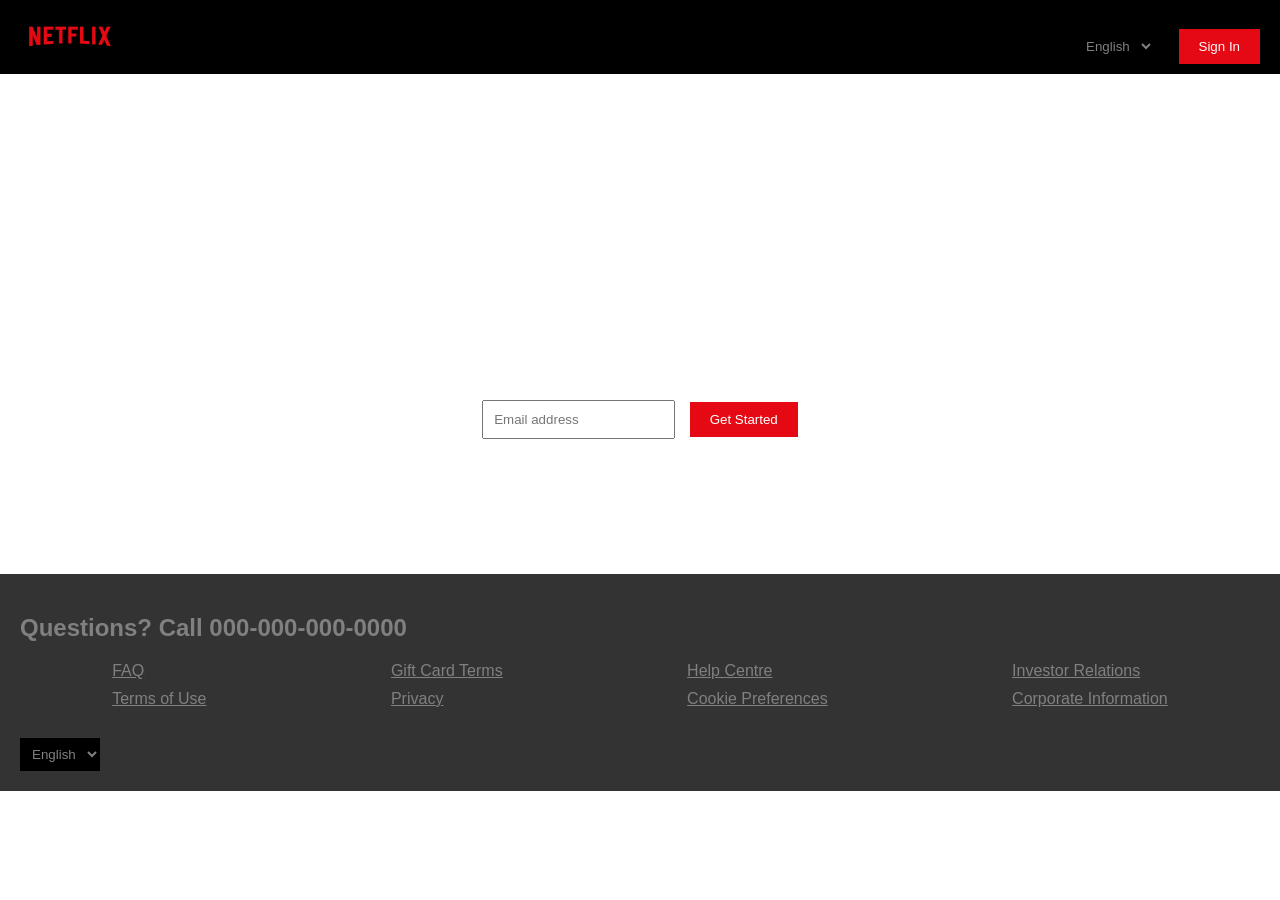
==== bharatintern/task-3-netflix-landing-page/Netflix_Home.html @ 7cb7fa06 "Added BharatIntern internship tasks" ====
<!DOCTYPE html>
<html>
    <head>
        <title>Netflix India - Watch TV Shows Online, Watch Movies Online</title>
        <link rel="stylesheet" type="text/css" href="Netflix_Home.css">
    </head>
    <body>
        <header>
            <div class="right">
                <img class="logo" src="[data-uri]" alt="NETFLIX.img">
            </div>   
                <div class="right">
                    <select name="Language" class="Language">
                        <option value="English">English</option>
                        <option value="हिंदी">हिंदी</option>
                    </select>
                    <button>Sign In</button>
                </div>
        </header>
        <div class="img">
            <div class="content">
                <h1>Unlimited movies,<br>TV shows and more.</h1>
                <h3>Watch anywhere, Cancel anytime.</h3>
                <p>Ready to watch?Enter your email to create or restart your membership.</p>
                <form>
                    <div class="email">
                        <input type="email" name="email" placeholder="Email address" required>
                        <button type="submit">Get Started</button>
                    </div>
                </form>
            </div>
        </div>

        <div class="footer">
            <h2>Questions? Call 000-000-000-0000</h2>
            <div class="row">
                <div class="col">
                    <a href="#">FAQ</a>
                    <a href="#">Terms of Use</a>
                </div>
                <div class="col">
                    <a href="#">Gift Card Terms</a>
                    <a href="#">Privacy</a>
                </div>
                <div class="col">
                    <a href="#">Help Centre</a>
                    <a href="#">Cookie Preferences</a>
                </div>
                <div class="col">
                    <a href="#">Investor Relations</a>
                    <a href="#">Corporate Information</a>
                </div>
            </div>
            
            <select name="Language" class="Language">
                <option value="English">English</option>
                <option value="हिंदी">हिंदी</option>
            </select>
        </div>
    </body>
</html>
---- bharatintern/task-3-netflix-landing-page/Netflix_Home.css ----
body {
    font-family: Arial, sans-serif;
    margin: 0;
    padding: 0;
}

header {
    background-color: #000;
    color: #fff;
    padding: 10px 20px;
    display: flex;
    justify-content: space-between;
    align-items: center;
}

select{
    color:grey;
    background-color: black;
    border: grey;
}
.right {
    align-items: center;
}

.logo {
    width: 100px;
    height: 50px;
}

.Language {
    margin-right: 20px;
    padding-top: 1px;
}

.img {
    background: url('https://miro.medium.com/v2/resize:fit:1400/1*5lyavS59mazOFnb55Z6znQ.png') center/cover no-repeat;
    height: 500px;
    display: flex;
    align-items: center;
    justify-content: center;
}

.content {
    text-align: center;
    color: #fff;
}

input[type="email"] {
    padding: 10px;
    margin-right: 10px;
}

button {
    padding: 10px 20px;
    background-color: #e50914;
    color: #fff;
    border: none;
}

.footer {
    background-color: #333;
    color:grey;
    padding: 20px;
}

.row {
    display: flex;
    justify-content: space-around;
    margin-top: 20px;
}

.col {
    text-align: left;
}

a {
    color: gray;
    display: block;
    margin-bottom: 10px;
}

.Language {
    margin-top: 20px;
    padding: 8px;
}
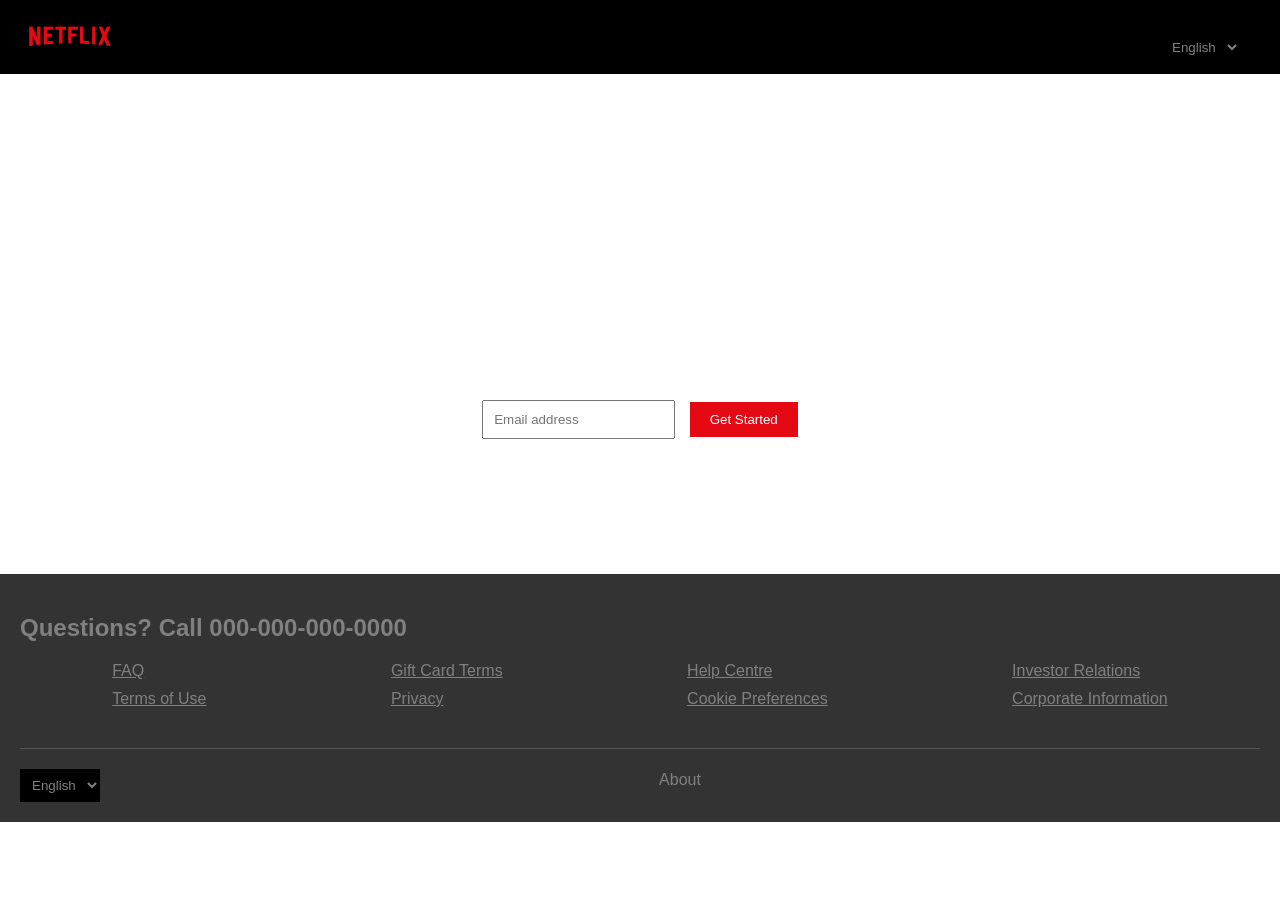
==== commit c97d7753: "Added Readme" ====
--- a/bharatintern/task-3-netflix-landing-page/Netflix_Home.html
+++ b/bharatintern/task-3-netflix-landing-page/Netflix_Home.html
@@ -14,7 +14,6 @@
                         <option value="English">English</option>
                         <option value="हिंदी">हिंदी</option>
                     </select>
-                    <button>Sign In</button>
                 </div>
         </header>
         <div class="img">
@@ -52,10 +51,13 @@
                 </div>
             </div>
             
-            <select name="Language" class="Language">
-                <option value="English">English</option>
-                <option value="हिंदी">हिंदी</option>
-            </select>
+            <div class="footer-bottom">
+                <select name="Language" class="Language">
+                    <option value="English">English</option>
+                    <option value="हिंदी">हिंदी</option>
+                </select>
+                <a href="about.html" class="about-link">About</a>
+            </div>
         </div>
     </body>
 </html>
--- a/bharatintern/task-3-netflix-landing-page/Netflix_Home.css
+++ b/bharatintern/task-3-netflix-landing-page/Netflix_Home.css
@@ -83,3 +83,28 @@
     margin-top: 20px;
     padding: 8px;
 }
+
+.footer-bottom {
+    display: flex;
+    justify-content: space-between;
+    align-items: center;
+    margin-top: 30px;
+    padding-top: 20px;
+    border-top: 1px solid #555;
+}
+
+.footer-bottom .Language {
+    margin: 0;
+    padding: 8px;
+}
+
+.about-link {
+    flex: 1;
+    text-align: center;
+    color: gray;
+    text-decoration: none;
+}
+
+.about-link:hover {
+    color: #e50914;
+}
